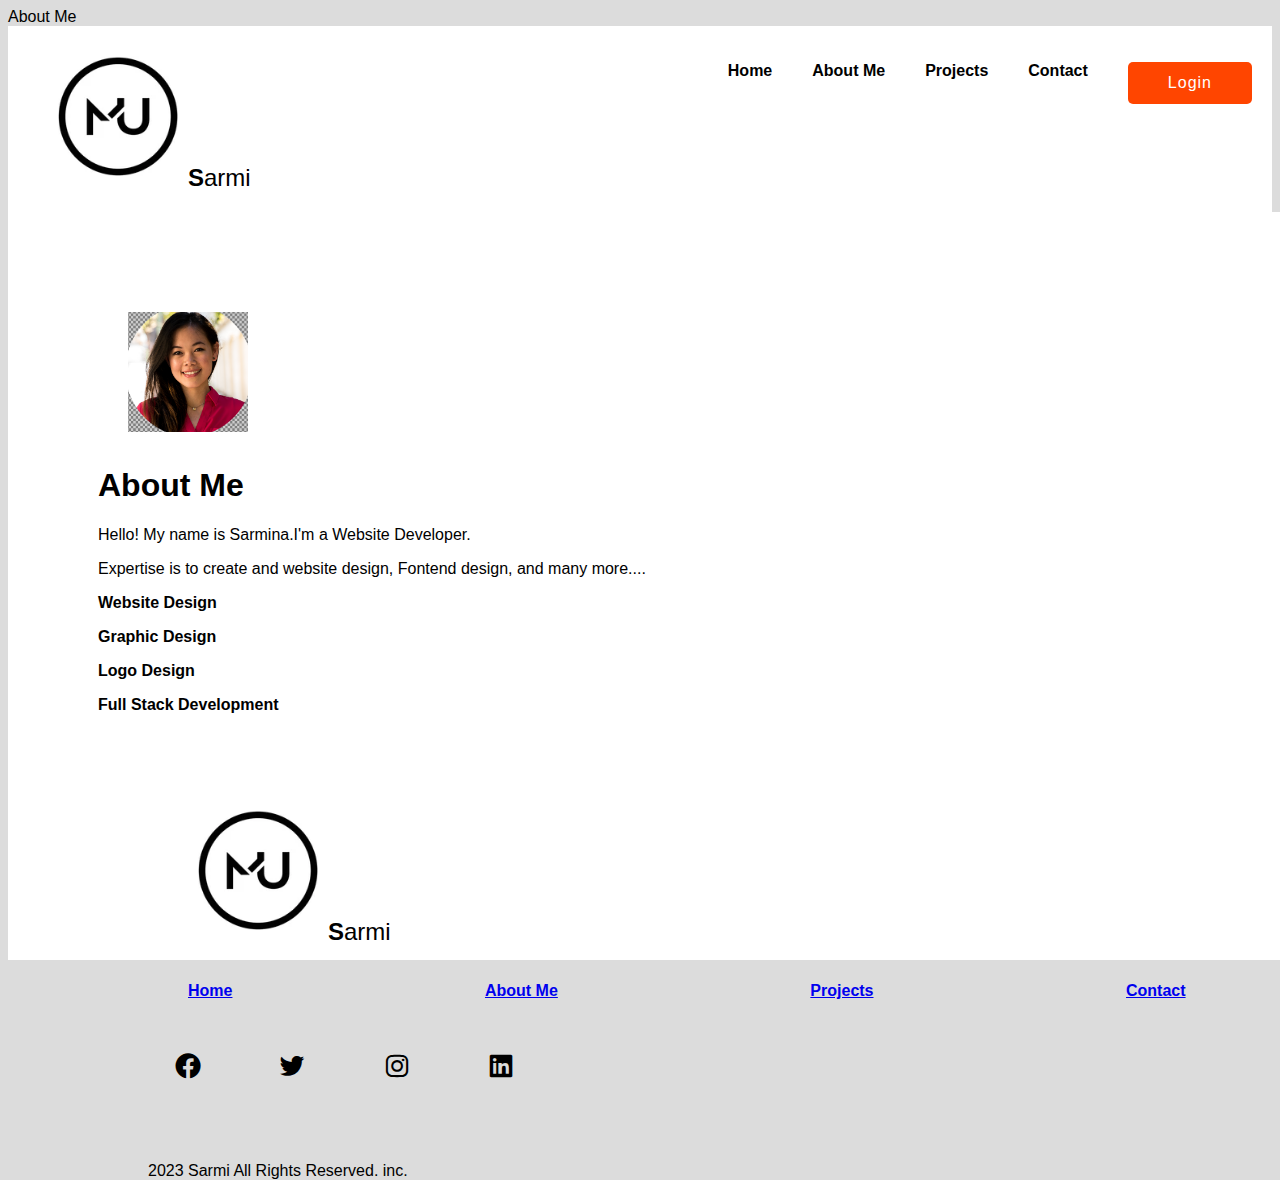
==== About.html @ b9dd0c70 "basic added" ====
<!DOCTYPE html>
<html lang="en">
<head>
    <meta charset="UTF-8">
    <meta name="viewport" content="width=device-width, initial-scale=1.0">
    <title>About</title>
    About Me<link rel="stylesheet" href="About.css">
    <link href='https://unpkg.com/boxicons@2.1.4/css/boxicons.min.css' rel='stylesheet'>
</head>
<body>
    <nav>
        <div class="img1">
            <div><img src="mu logo.png"><b>S</b>armi</div>
        </div>
        <ul>
            <li><a href="Nav.html" target="blank">Home</a></li>
            <li><a href="About.html" target="blank">About Me</a></li>
            <li><a href="Project.html" target="blank">Projects</a></li>
            <li><a href="Contact.html" target="blank">Contact</a></li>
            <li><a href="Login.html" target="blank" class="btn-box">Login</a></li>
        </ul>
    </nav>
    <section class="about">
        <div class="about-img">
            <img src="girl.png">
        </div>
        <div class="about.text">
            <h1>About Me</h1>
            <p>Hello! My name is Sarmina.I'm a Website Developer.</p>
            <p>Expertise is to create and website design, Fontend design, and many more....</p>
            <p><b>Website Design</b><br></p>
            <p><b>Graphic Design</b><br></p>
            <p><b>Logo Design</b><br></p>
            <p><b>Full Stack Development</b><br></p>

    <section class="logo">
        <div class="img1">
            <div><img src="mu logo.png"><b>S</b>armi</div>
        </div>
        <ul>
            <li><a href="#">Home</a></li>
            <li><a href="#">About Me</a></li>
            <li><a href="#">Projects</a></li>
            <li><a href="#">Contact</a></li>
        </ul>
        <div class="home-sci">
            <a href="#"><i class='bx bxl-facebook-circle'></i></a>
            <a href="#"><i class='bx bxl-twitter'></i></a>
            <a href="#"><i class='bx bxl-instagram'></i></a>
            <a href="#"><i class='bx bxl-linkedin-square'></i></a>
        </div>
        <p>2023 Sarmi All Rights Reserved. inc.</p>
    </section>
        
            
        </body>
        </html>


        </div>
    </section>

    
</body>
</html>
---- About.css ----
.{
    margin: 0;
    padding: 0;
    box-sizing: border-box;
    scroll-behavior: smooth;
}
body{
    background-color: gainsboro;
    font-family: Arial, Helvetica, sans-serif;
}
nav{
    display: flex;
    justify-content: space-between;
    background-color:white;
}
nav li{
    padding: 10px;
    margin: 10px;
}
nav li a{
    text-decoration: none;
    color: black;
    font-weight: bold;
    transition: 0.4s;
}
nav li :hover{
    color: black;
    transform: scale(1);
    background-color: blanchedalmond;
    padding: 10px;
    font-size: large;
}
img{
    width: 120px;
    height: 120px;
    padding: 10px;
    margin: auto;
    margin-left: 20px;
}
.img1{
    padding: 20px;
    font-size: x-large;
}
.about{
    height: 80%;
    width: 90%;
    padding: 90px;
    background: white;
}
.home-sci a{
    display: inline-flex;
    justify-content: center;
    align-items: center;
    width: 80px;
    height: 80px;
    background: transparent;
    border: 2px transparent;
    border-radius: 60%;
    font-size: 30px;
    color: black;
    text-decoration: none;
    margin: 10px 20px 40px 0;
}
.home-sci a:hover{
    background: white;
    color:black;
    box-shadow: 0 0 20px black;
}
.btn-box{
    display: inline-block;
    padding: 12px 40px;
    background: orangered;
    border-radius: 5px;
    font-size: 16px;
    color: white;
    letter-spacing: 1px;
    text-decoration: none;
    font-weight: 400;
}
.btn-box:hover {
    box-shadow: 0 0 5px orange,
    0 0 25px orange, 0 0 50px orange,
    0 0 100px orange, 0 0 200px orange
}
section{
    height: 40px;
    padding: 50px;
}
ul {
    display: flex;
    list-style: none;
    font-weight: bold;
    text-decoration: none;
    justify-content: space-between;
}
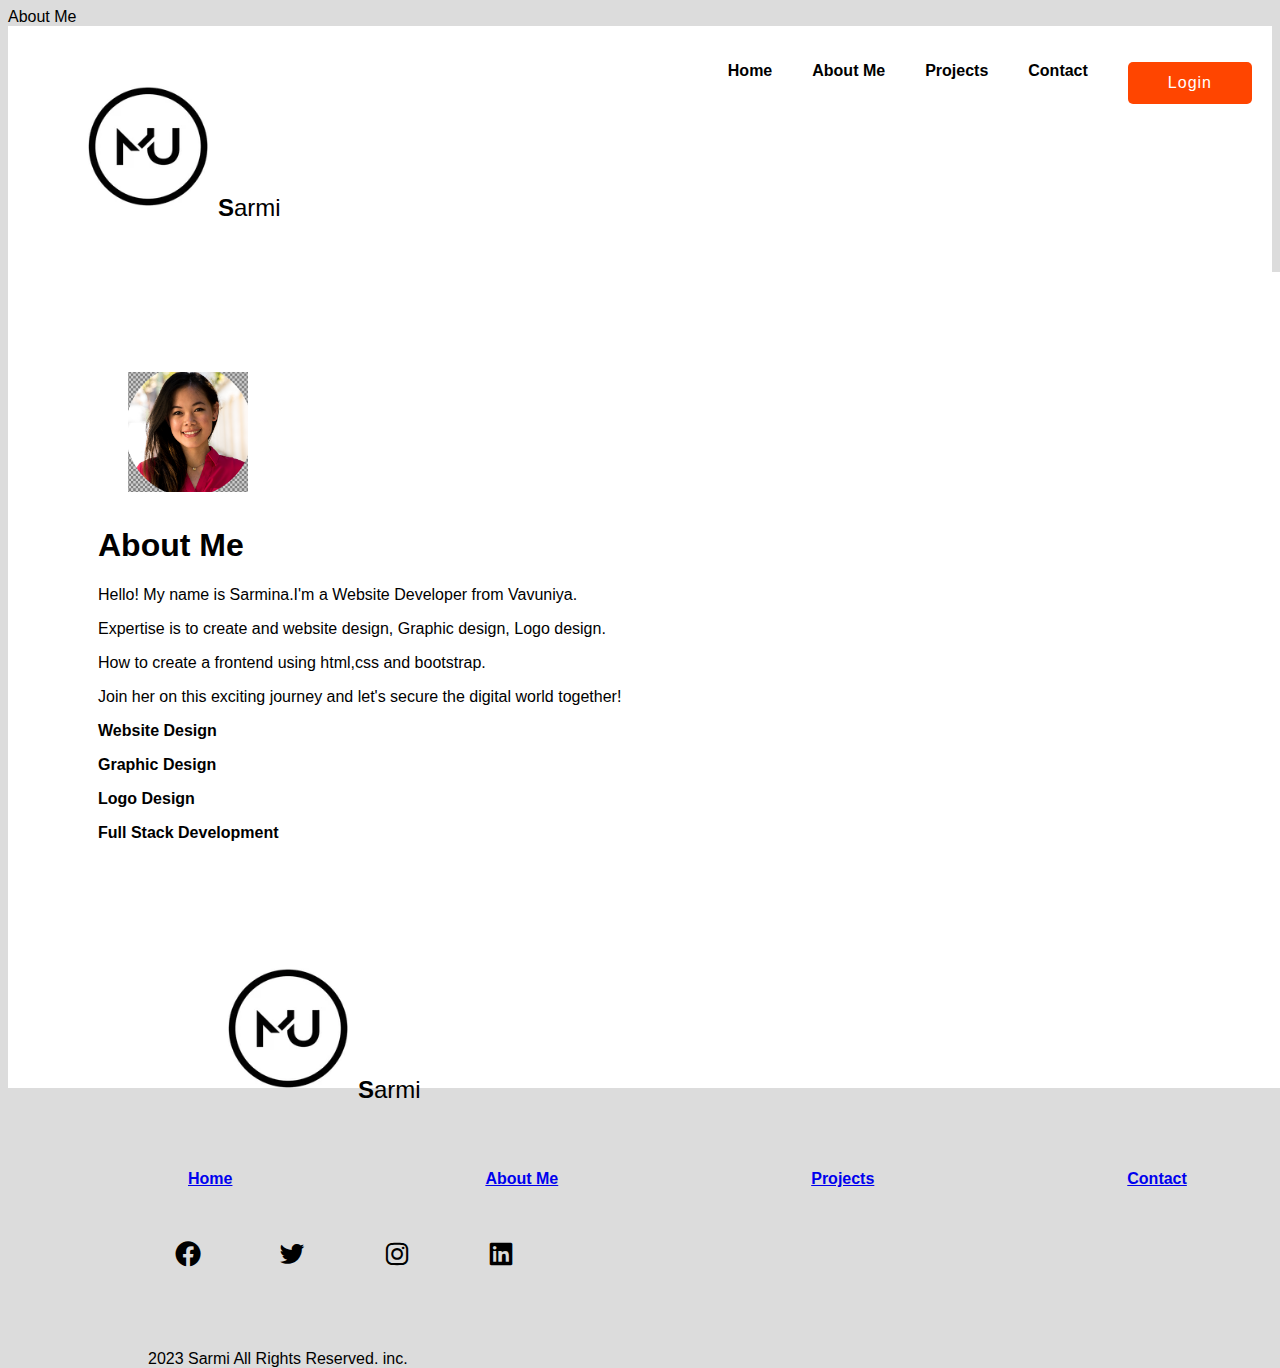
==== commit 52832fc6: "para included" ====
--- a/About.html
+++ b/About.html
@@ -13,7 +13,7 @@
             <div><img src="mu logo.png"><b>S</b>armi</div>
         </div>
         <ul>
-            <li><a href="Nav.html" target="blank">Home</a></li>
+            <li><a href="index.html" target="blank">Home</a></li>
             <li><a href="About.html" target="blank">About Me</a></li>
             <li><a href="Project.html" target="blank">Projects</a></li>
             <li><a href="Contact.html" target="blank">Contact</a></li>
@@ -26,8 +26,10 @@
         </div>
         <div class="about.text">
             <h1>About Me</h1>
-            <p>Hello! My name is Sarmina.I'm a Website Developer.</p>
-            <p>Expertise is to create and website design, Fontend design, and many more....</p>
+            <p>Hello! My name is Sarmina.I'm a Website Developer from Vavuniya.</p>
+            <p>Expertise is to create and website design, Graphic design, Logo design.</p>
+            <p>How to create a frontend using html,css and bootstrap.</p>
+            <p>Join her on this exciting journey and let's secure the digital world together!</p>
             <p><b>Website Design</b><br></p>
             <p><b>Graphic Design</b><br></p>
             <p><b>Logo Design</b><br></p>
@@ -51,11 +53,6 @@
         </div>
         <p>2023 Sarmi All Rights Reserved. inc.</p>
     </section>
-        
-            
-        </body>
-        </html>
-
 
         </div>
     </section>
--- a/About.css
+++ b/About.css
@@ -38,12 +38,12 @@
     margin-left: 20px;
 }
 .img1{
-    padding: 20px;
+    padding: 50px;
     font-size: x-large;
 }
 .about{
-    height: 80%;
-    width: 90%;
+    height: 60%;
+    width: 90.1%;
     padding: 90px;
     background: white;
 }
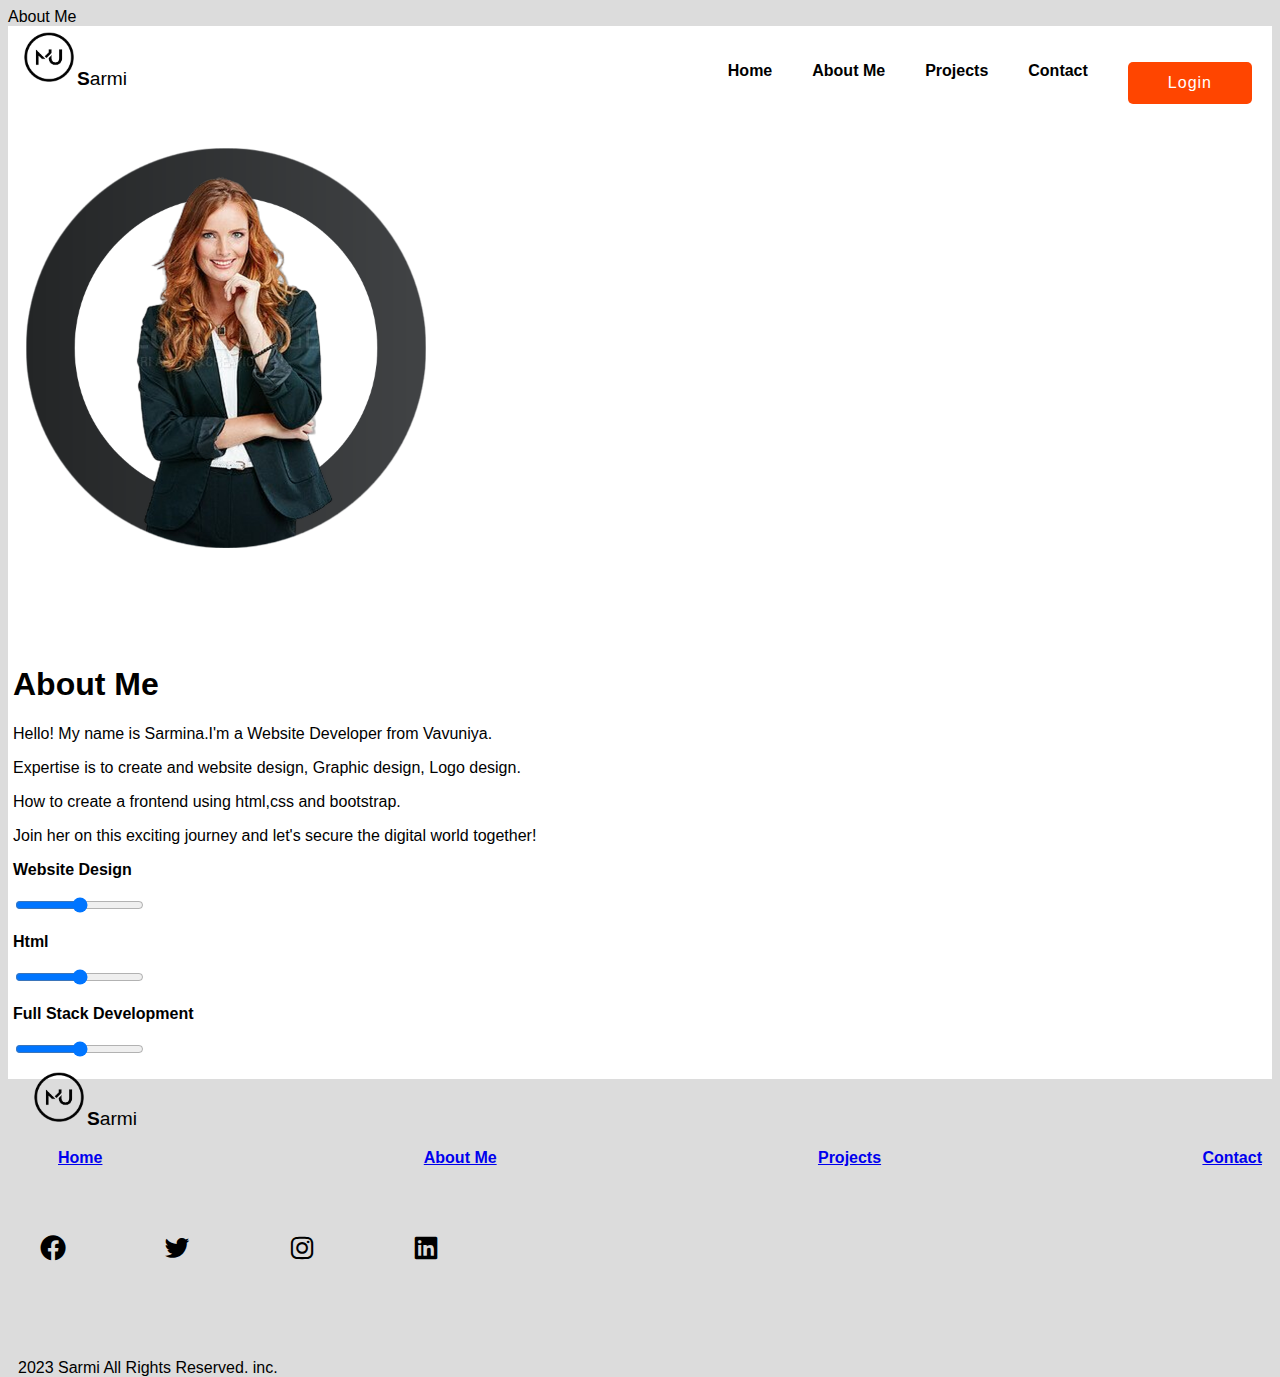
==== commit 6db9610e: "updated" ====
--- a/About.html
+++ b/About.html
@@ -10,7 +10,7 @@
 <body>
     <nav>
         <div class="img1">
-            <div><img src="mu logo.png"><b>S</b>armi</div>
+            <div><img src="mu_logo.png"><b>S</b>armi</div>
         </div>
         <ul>
             <li><a href="index.html" target="blank">Home</a></li>
@@ -21,8 +21,8 @@
         </ul>
     </nav>
     <section class="about">
-        <div class="about-img">
-            <img src="girl.png">
+        <div class="girl-img">
+            <img src="profile-pic.png">
         </div>
         <div class="about.text">
             <h1>About Me</h1>
@@ -30,14 +30,16 @@
             <p>Expertise is to create and website design, Graphic design, Logo design.</p>
             <p>How to create a frontend using html,css and bootstrap.</p>
             <p>Join her on this exciting journey and let's secure the digital world together!</p>
-            <p><b>Website Design</b><br></p>
-            <p><b>Graphic Design</b><br></p>
-            <p><b>Logo Design</b><br></p>
-            <p><b>Full Stack Development</b><br></p>
+            <p><b>Website Design</b></p>
+            <input type="range" value="5%">
+            <p><b>Html</b></p>
+            <input type="range" value="5%">
+            <p><b>Full Stack Development</b></p>
+            <input type="range" value="5%">
 
     <section class="logo">
         <div class="img1">
-            <div><img src="mu logo.png"><b>S</b>armi</div>
+            <div><img src="mu_logo.png"><b>S</b>armi</div>
         </div>
         <ul>
             <li><a href="#">Home</a></li>
--- a/About.css
+++ b/About.css
@@ -31,35 +31,45 @@
     font-size: large;
 }
 img{
-    width: 120px;
-    height: 120px;
-    padding: 10px;
+    width: 50px;
+    height: 50px;
+    padding: 3px;
     margin: auto;
-    margin-left: 20px;
+    margin-left: 10px;
 }
 .img1{
-    padding: 50px;
-    font-size: x-large;
+    padding: 3px;
+    font-size: larger;
 }
 .about{
-    height: 60%;
-    width: 90.1%;
-    padding: 90px;
-    background: white;
+    width: auto;
+    height: 50%;
+    padding: auto; 
+    background-color: white;
+}
+.girl-img{
+    width: 500px;
+    height: 500px;
+}
+.girl-img img{
+    width: 80%;
+    height: 80%;
+    object-fit: contain;
+    font-size: larger;
 }
 .home-sci a{
     display: inline-flex;
     justify-content: center;
     align-items: center;
-    width: 80px;
-    height: 80px;
+    width: 70px;
+    height: 70px;
     background: transparent;
     border: 2px transparent;
     border-radius: 60%;
     font-size: 30px;
     color: black;
     text-decoration: none;
-    margin: 10px 20px 40px 0;
+    margin: 30px 50px 60px 0;
 }
 .home-sci a:hover{
     background: white;
@@ -83,8 +93,8 @@
     0 0 100px orange, 0 0 200px orange
 }
 section{
-    height: 40px;
-    padding: 50px;
+    height: 3px;
+    padding: 5px;
 }
 ul {
     display: flex;
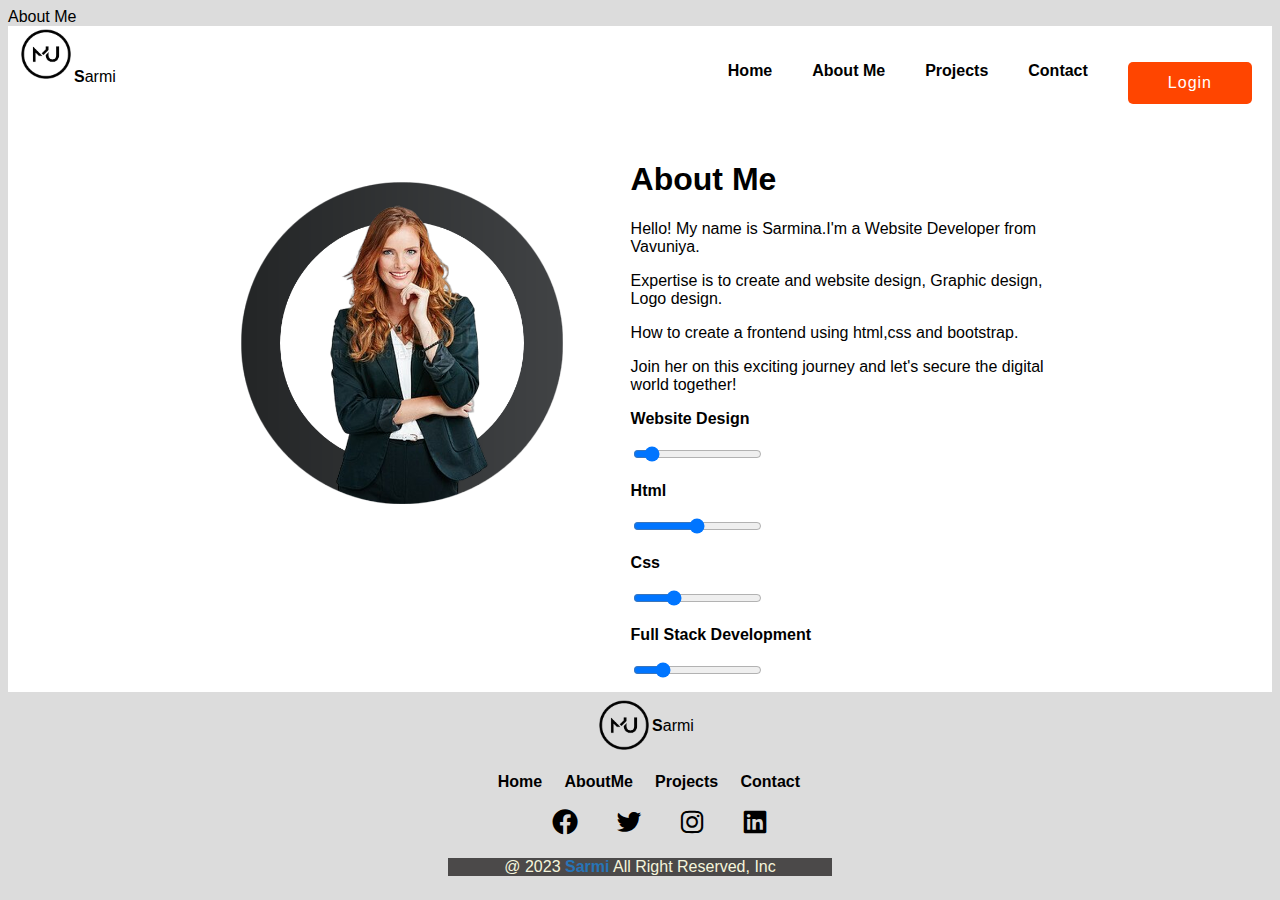
==== commit e5290012: "updated" ====
--- a/About.html
+++ b/About.html
@@ -12,7 +12,7 @@
         <div class="img1">
             <div><img src="mu_logo.png"><b>S</b>armi</div>
         </div>
-        <ul>
+        <ul class="top">
             <li><a href="index.html" target="blank">Home</a></li>
             <li><a href="About.html" target="blank">About Me</a></li>
             <li><a href="Project.html" target="blank">Projects</a></li>
@@ -21,6 +21,7 @@
         </ul>
     </nav>
     <section class="about">
+        <div class="full">
         <div class="girl-img">
             <img src="profile-pic.png">
         </div>
@@ -31,30 +32,33 @@
             <p>How to create a frontend using html,css and bootstrap.</p>
             <p>Join her on this exciting journey and let's secure the digital world together!</p>
             <p><b>Website Design</b></p>
-            <input type="range" value="5%">
+            <input type="range" value="10">
             <p><b>Html</b></p>
-            <input type="range" value="5%">
+            <input type="range" value="50">
+            <p><b>Css</b></p>
+            <input type="range" value="30">
             <p><b>Full Stack Development</b></p>
-            <input type="range" value="5%">
-
+            <input type="range" value="20">
+        </div>
+    </div>
     <section class="logo">
         <div class="img1">
-            <div><img src="mu_logo.png"><b>S</b>armi</div>
+            <div class="img2"><img src="mu_logo.png"></div>
+            <div class="img3"><b>S</b>armi</div>
         </div>
-        <ul>
-            <li><a href="#">Home</a></li>
-            <li><a href="#">About Me</a></li>
-            <li><a href="#">Projects</a></li>
-            <li><a href="#">Contact</a></li>
+        <ul class="align">
+            <li><a class="s" href="index.html" target="blank">Home</a></li>&nbsp&nbsp&nbsp&nbsp&nbsp
+            <li><a  class="s"href="About.html" target="blank">AboutMe</a></li>&nbsp&nbsp&nbsp&nbsp&nbsp
+            <li><a class="s" href="Project.html" target="blank">Projects</a></li>&nbsp&nbsp&nbsp&nbsp&nbsp
+            <li><a class="s" href="Contact.html" target="blank">Contact</a></li>&nbsp&nbsp&nbsp&nbsp&nbsp
         </ul>
         <div class="home-sci">
-            <a href="#"><i class='bx bxl-facebook-circle'></i></a>
-            <a href="#"><i class='bx bxl-twitter'></i></a>
-            <a href="#"><i class='bx bxl-instagram'></i></a>
-            <a href="#"><i class='bx bxl-linkedin-square'></i></a>
+            <a href="#"><i class='bx bxl-facebook-circle' style="color: black;"></i></a>&nbsp&nbsp&nbsp&nbsp
+            <a href="#"><i class='bx bxl-twitter' style="color: black;"></i></a>&nbsp&nbsp&nbsp&nbsp
+            <a href="#"><i class='bx bxl-instagram' style="color: black;"></i></a>&nbsp&nbsp&nbsp&nbsp
+            <a href="#"><i class='bx bxl-linkedin-square' style="color: black;"></i></a>&nbsp&nbsp&nbsp&nbsp
         </div>
-        <p>2023 Sarmi All Rights Reserved. inc.</p>
-    </section>
+        <p class="under">@ 2023 <a href="#" class="sarmi"><b>Sarmi</b></a> All Right Reserved, Inc  </p>
 
         </div>
     </section>
--- a/About.css
+++ b/About.css
@@ -1,9 +1,3 @@
-.{
-    margin: 0;
-    padding: 0;
-    box-sizing: border-box;
-    scroll-behavior: smooth;
-}
 body{
     background-color: gainsboro;
     font-family: Arial, Helvetica, sans-serif;
@@ -38,13 +32,17 @@
     margin-left: 10px;
 }
 .img1{
-    padding: 3px;
-    font-size: larger;
+    display: flex;
+    justify-content: center;
+}
+.img2{
+    margin-top: 15px;
+}
+.img3{
+    margin-top: 35px;
 }
 .about{
-    width: auto;
-    height: 50%;
-    padding: auto; 
+    height: 60%;
     background-color: white;
 }
 .girl-img{
@@ -56,20 +54,6 @@
     height: 80%;
     object-fit: contain;
     font-size: larger;
-}
-.home-sci a{
-    display: inline-flex;
-    justify-content: center;
-    align-items: center;
-    width: 70px;
-    height: 70px;
-    background: transparent;
-    border: 2px transparent;
-    border-radius: 60%;
-    font-size: 30px;
-    color: black;
-    text-decoration: none;
-    margin: 30px 50px 60px 0;
 }
 .home-sci a:hover{
     background: white;
@@ -93,13 +77,50 @@
     0 0 100px orange, 0 0 200px orange
 }
 section{
-    height: 3px;
-    padding: 5px;
-}
-ul {
+    padding: 0 220px;
+    height: 10px;
+}ul {
     display: flex;
     list-style: none;
     font-weight: bold;
     text-decoration: none;
     justify-content: space-between;
 }
+.top{
+    display: flex;
+    list-style: none;
+    font-weight: bold;
+    text-decoration: none;
+    justify-content: space-between;
+}
+.align{
+   display: flex;
+   justify-content: center;
+   list-style: none;
+}
+.s{
+    text-decoration: none;
+    color: black 
+}
+.home-sci{
+    display: flex;
+    justify-content: center;
+    font-size: 30px;
+    color: black;
+    margin-left: 74px;
+}
+.full{
+    display: flex;
+}
+.about.text{
+    margin-left: 100px;
+}
+.under{
+    text-align: center;
+    background-color: rgb(75, 73, 73);
+    color: beige;
+}
+.sarmi{
+    text-decoration: none;
+    color: rgb(39, 116, 183);
+}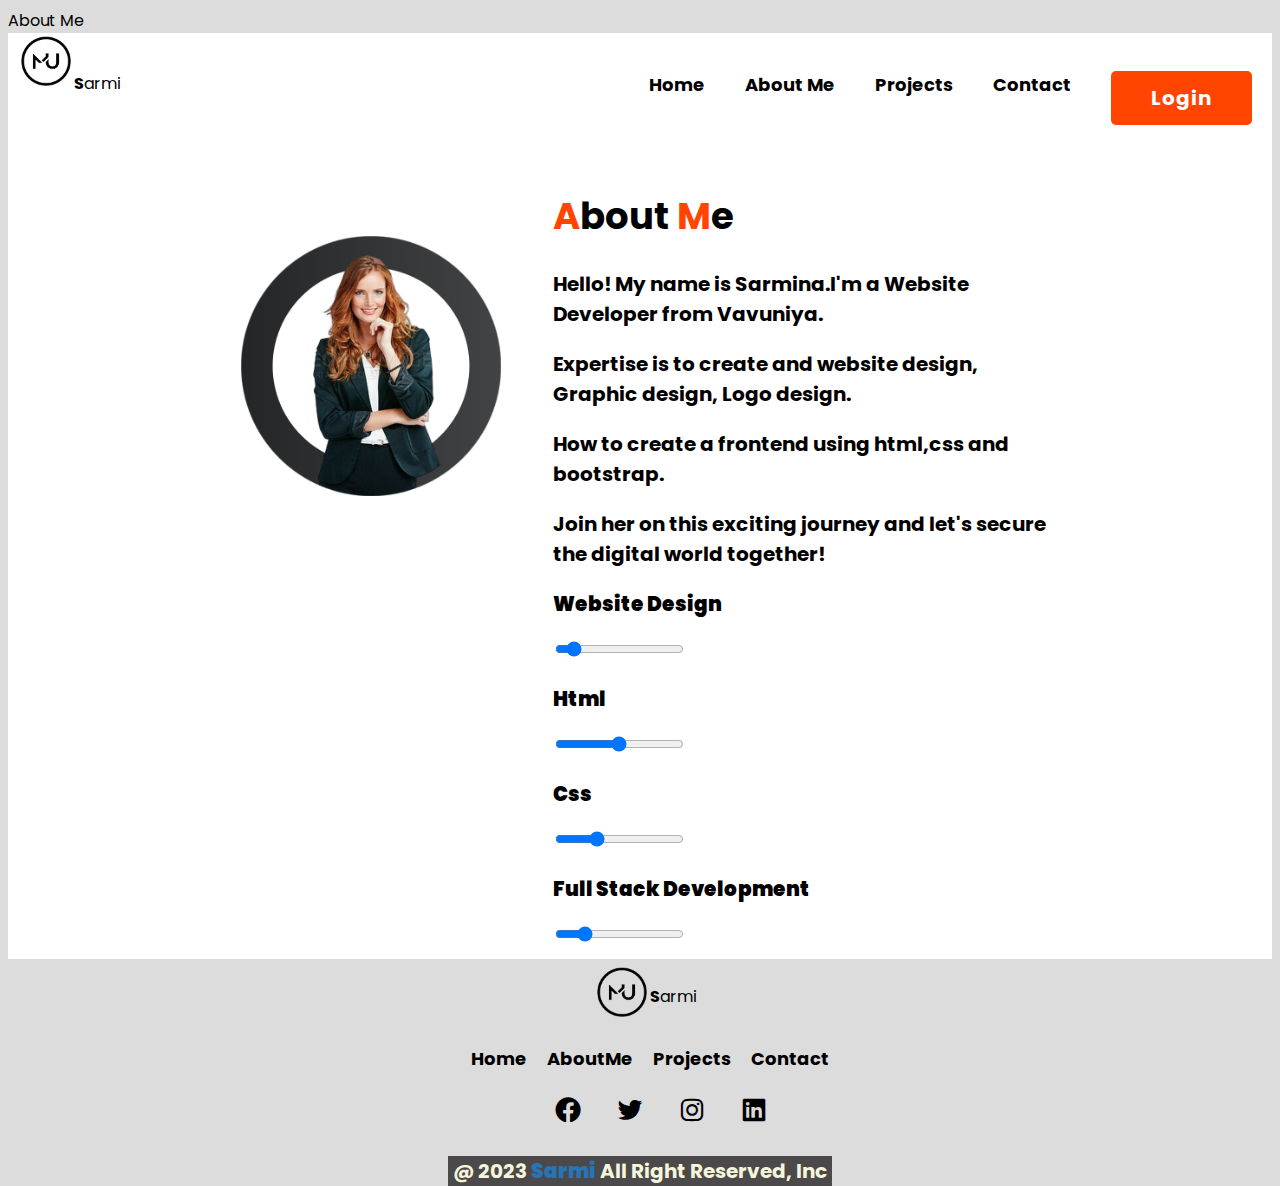
==== commit c5db1400: "new updates" ====
--- a/About.html
+++ b/About.html
@@ -6,6 +6,9 @@
     <title>About</title>
     About Me<link rel="stylesheet" href="About.css">
     <link href='https://unpkg.com/boxicons@2.1.4/css/boxicons.min.css' rel='stylesheet'>
+    <style>
+        @import url('https://fonts.googleapis.com/css2?family=Poppins:wght@100&display=swap');
+      </style>
 </head>
 <body>
     <nav>
@@ -26,7 +29,7 @@
             <img src="profile-pic.png">
         </div>
         <div class="about.text">
-            <h1>About Me</h1>
+            <h1><span>A</span>bout <span>M</span>e</h1>
             <p>Hello! My name is Sarmina.I'm a Website Developer from Vavuniya.</p>
             <p>Expertise is to create and website design, Graphic design, Logo design.</p>
             <p>How to create a frontend using html,css and bootstrap.</p>
--- a/About.css
+++ b/About.css
@@ -1,6 +1,11 @@
+@media (max-width:820px){
+    .home.content{
+        display: block;
+    }
+}
 body{
     background-color: gainsboro;
-    font-family: Arial, Helvetica, sans-serif;
+    font-family: 'Poppins', sans-serif;
 }
 nav{
     display: flex;
@@ -65,11 +70,11 @@
     padding: 12px 40px;
     background: orangered;
     border-radius: 5px;
-    font-size: 16px;
+    font-size: 20px;
     color: white;
     letter-spacing: 1px;
     text-decoration: none;
-    font-weight: 400;
+    font-weight: bold;
 }
 .btn-box:hover {
     box-shadow: 0 0 5px orange,
@@ -83,6 +88,7 @@
     display: flex;
     list-style: none;
     font-weight: bold;
+    font-size: 18px;
     text-decoration: none;
     justify-content: space-between;
 }
@@ -112,6 +118,16 @@
 .full{
     display: flex;
 }
+p{
+    font-size: 20px;
+    font-weight: bold;
+}
+span{
+    color: orangered;
+}
+h1{
+    font-size: 37px;
+}
 .about.text{
     margin-left: 100px;
 }
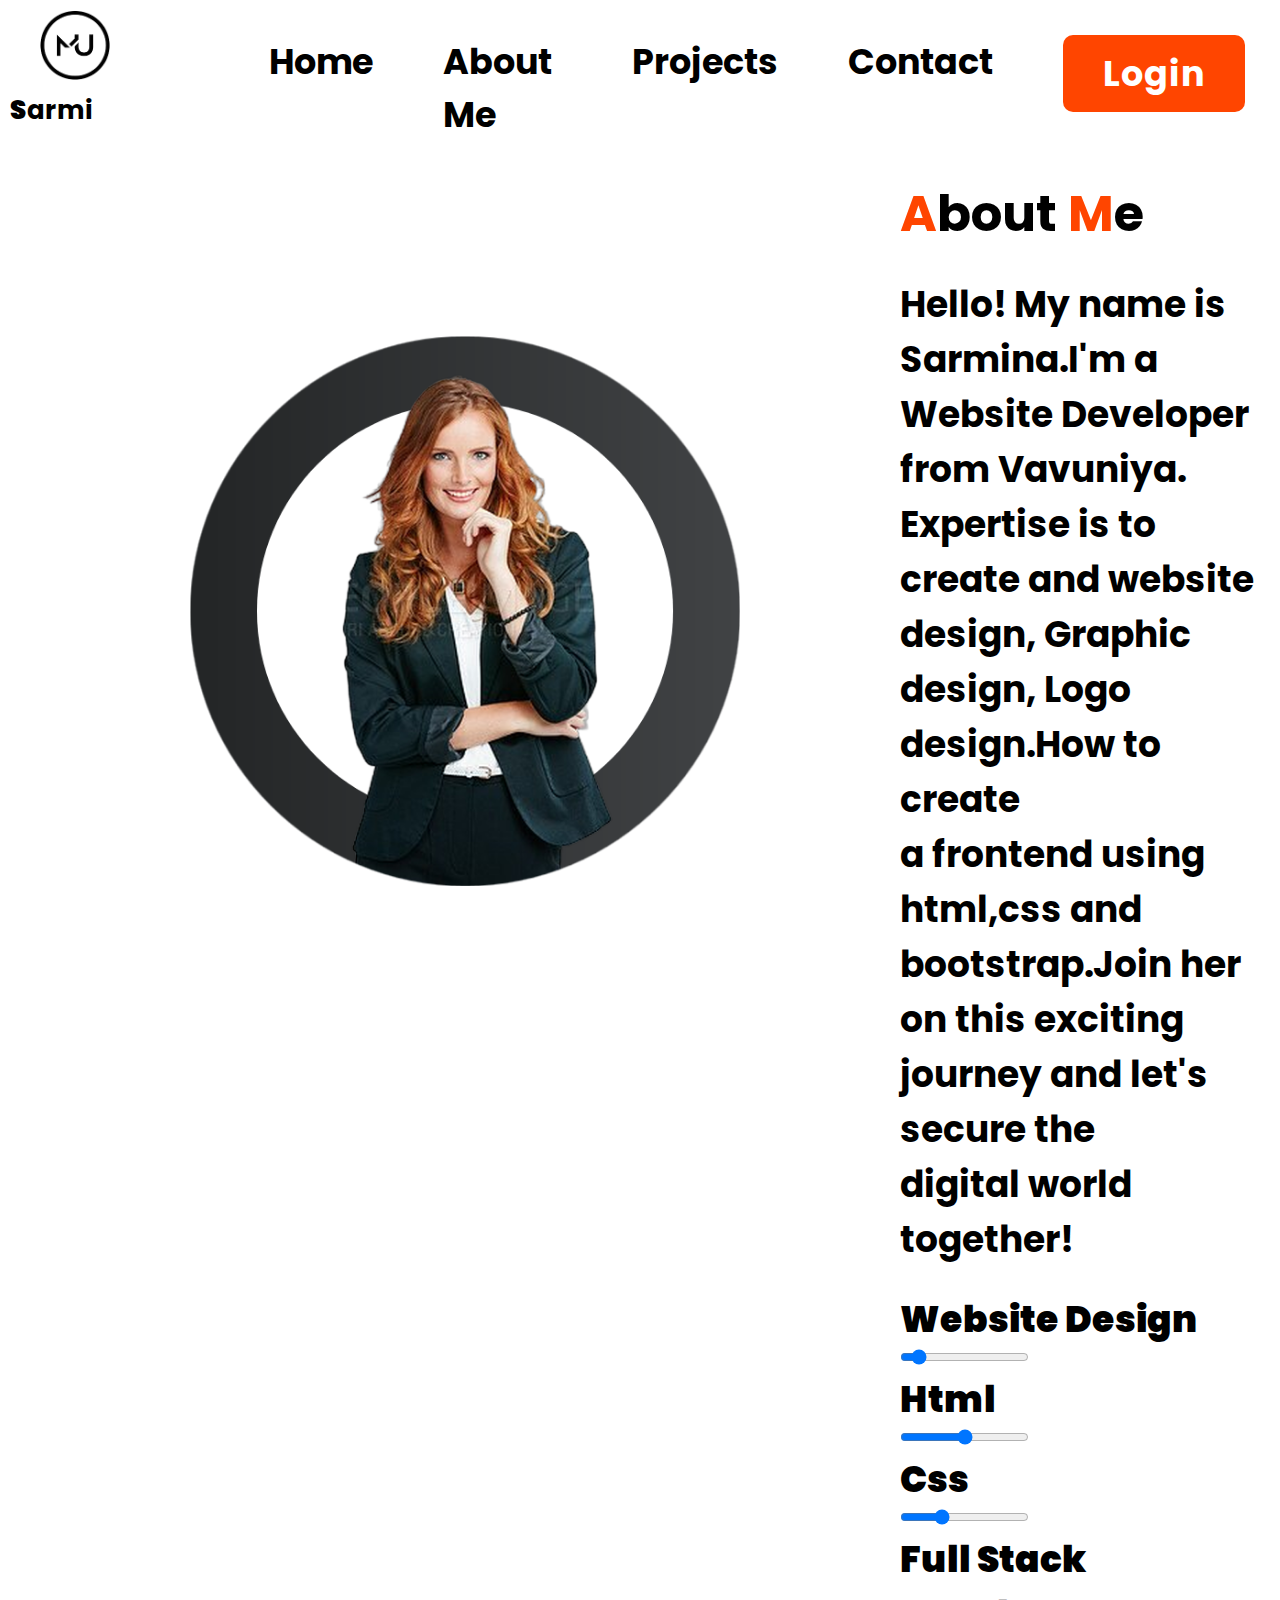
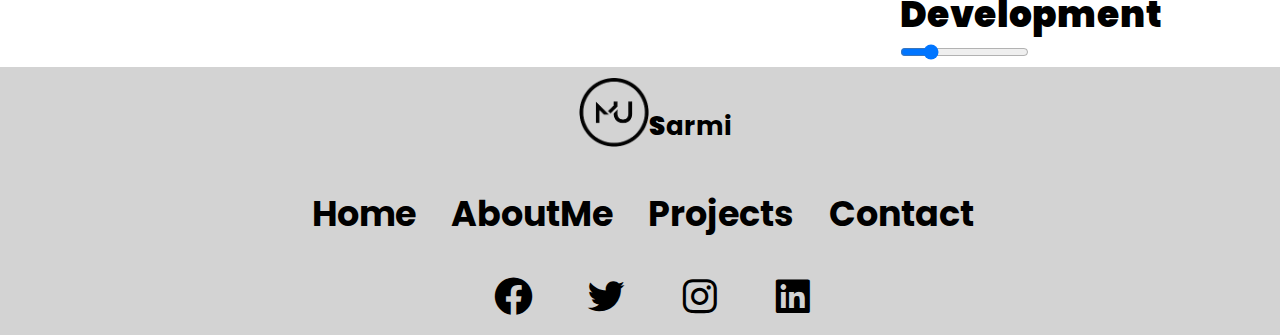
==== commit 3dc8767c: "files updated" ====
--- a/About.html
+++ b/About.html
@@ -4,11 +4,11 @@
     <meta charset="UTF-8">
     <meta name="viewport" content="width=device-width, initial-scale=1.0">
     <title>About</title>
-    About Me<link rel="stylesheet" href="About.css">
+    <link rel="stylesheet" href="About.css">
     <link href='https://unpkg.com/boxicons@2.1.4/css/boxicons.min.css' rel='stylesheet'>
     <style>
-        @import url('https://fonts.googleapis.com/css2?family=Poppins:wght@100&display=swap');
-      </style>
+        @import url('https://fonts.googleapis.com/css2?family=Poppins:wght@300&display=swap');
+    </style>
 </head>
 <body>
     <nav>
@@ -29,11 +29,13 @@
             <img src="profile-pic.png">
         </div>
         <div class="about.text">
-            <h1><span>A</span>bout <span>M</span>e</h1>
-            <p>Hello! My name is Sarmina.I'm a Website Developer from Vavuniya.</p>
-            <p>Expertise is to create and website design, Graphic design, Logo design.</p>
-            <p>How to create a frontend using html,css and bootstrap.</p>
-            <p>Join her on this exciting journey and let's secure the digital world together!</p>
+            <h1><span>A</span>bout <span>M</span>e</h1><br>
+            <p>Hello! My name is Sarmina.I'm a Website Developer<br> 
+               from Vavuniya. Expertise is to create and website<br> 
+               design, Graphic design, Logo design.How to create<br> 
+               a frontend using html,css and bootstrap.Join her<br> 
+               on this exciting journey and let's secure the<br> 
+               digital world together!</p><br>
             <p><b>Website Design</b></p>
             <input type="range" value="10">
             <p><b>Html</b></p>
@@ -45,6 +47,7 @@
         </div>
     </div>
     <section class="logo">
+        <div class="footer">
         <div class="img1">
             <div class="img2"><img src="mu_logo.png"></div>
             <div class="img3"><b>S</b>armi</div>
@@ -61,7 +64,6 @@
             <a href="#"><i class='bx bxl-instagram' style="color: black;"></i></a>&nbsp&nbsp&nbsp&nbsp
             <a href="#"><i class='bx bxl-linkedin-square' style="color: black;"></i></a>&nbsp&nbsp&nbsp&nbsp
         </div>
-        <p class="under">@ 2023 <a href="#" class="sarmi"><b>Sarmi</b></a> All Right Reserved, Inc  </p>
 
         </div>
     </section>
--- a/About.css
+++ b/About.css
@@ -4,8 +4,14 @@
     }
 }
 body{
-    background-color: gainsboro;
+    /* background-color: gainsboro; */
     font-family: 'Poppins', sans-serif;
+}
+*{
+    margin: 0;
+    /* padding: 0; */
+    box-sizing: border-box;
+    /* scroll-behavior: smooth; */
 }
 nav{
     display: flex;
@@ -13,7 +19,7 @@
     background-color:white;
 }
 nav li{
-    padding: 10px;
+    padding: 25px;
     margin: 10px;
 }
 nav li a{
@@ -25,52 +31,54 @@
 nav li :hover{
     color: black;
     transform: scale(1);
-    background-color: blanchedalmond;
-    padding: 10px;
-    font-size: large;
+    background-color: lightcoral;
+    color: white;
+    padding: 15px;
+    border-radius: 10px;
+    font-size: larger;
 }
 img{
-    width: 50px;
-    height: 50px;
-    padding: 3px;
-    margin: auto;
-    margin-left: 10px;
+    width: 70px;
+    height: 70px;
+    margin-left: 30px;
 }
 .img1{
     display: flex;
     justify-content: center;
+    padding: 10px;
+    font-size: 26px;
+    font-weight: bold;
+    height: 120px;
 }
-.img2{
-    margin-top: 15px;
+.footer{
+    background-color: lightgray;
 }
 .img3{
-    margin-top: 35px;
-}
-.about{
-    height: 60%;
-    background-color: white;
+    margin-top: 30px;
+    font-size: 26px;
 }
 .girl-img{
-    width: 500px;
-    height: 500px;
+    width: 1170px;
+    height: 980px;
+    padding: 160px;
 }
 .girl-img img{
-    width: 80%;
-    height: 80%;
+    width: 550px;
+    height: 550px;
     object-fit: contain;
-    font-size: larger;
 }
 .home-sci a:hover{
     background: white;
     color:black;
+    border-radius: 50px;
     box-shadow: 0 0 20px black;
 }
 .btn-box{
     display: inline-block;
     padding: 12px 40px;
     background: orangered;
-    border-radius: 5px;
-    font-size: 20px;
+    border-radius: 10px;
+    font-size: 35px;
     color: white;
     letter-spacing: 1px;
     text-decoration: none;
@@ -81,21 +89,11 @@
     0 0 25px orange, 0 0 50px orange,
     0 0 100px orange, 0 0 200px orange
 }
-section{
-    padding: 0 220px;
-    height: 10px;
-}ul {
-    display: flex;
-    list-style: none;
-    font-weight: bold;
-    font-size: 18px;
-    text-decoration: none;
-    justify-content: space-between;
-}
 .top{
     display: flex;
     list-style: none;
     font-weight: bold;
+    font-size: 35px;
     text-decoration: none;
     justify-content: space-between;
 }
@@ -103,6 +101,9 @@
    display: flex;
    justify-content: center;
    list-style: none;
+   font-size: 35px;
+   height: 80px;
+   font-weight: bold;
 }
 .s{
     text-decoration: none;
@@ -111,32 +112,30 @@
 .home-sci{
     display: flex;
     justify-content: center;
-    font-size: 30px;
+    font-size: 45px;
     color: black;
     margin-left: 74px;
+    /* height: 60px; */
 }
 .full{
     display: flex;
 }
 p{
-    font-size: 20px;
+    font-size: 36px;
     font-weight: bold;
 }
 span{
     color: orangered;
 }
 h1{
-    font-size: 37px;
+    font-size: 50px;
 }
-.about.text{
-    margin-left: 100px;
-}
-.under{
+/* .under{
     text-align: center;
     background-color: rgb(75, 73, 73);
     color: beige;
-}
-.sarmi{
+} */
+/* .sarmi{
     text-decoration: none;
     color: rgb(39, 116, 183);
-}+} */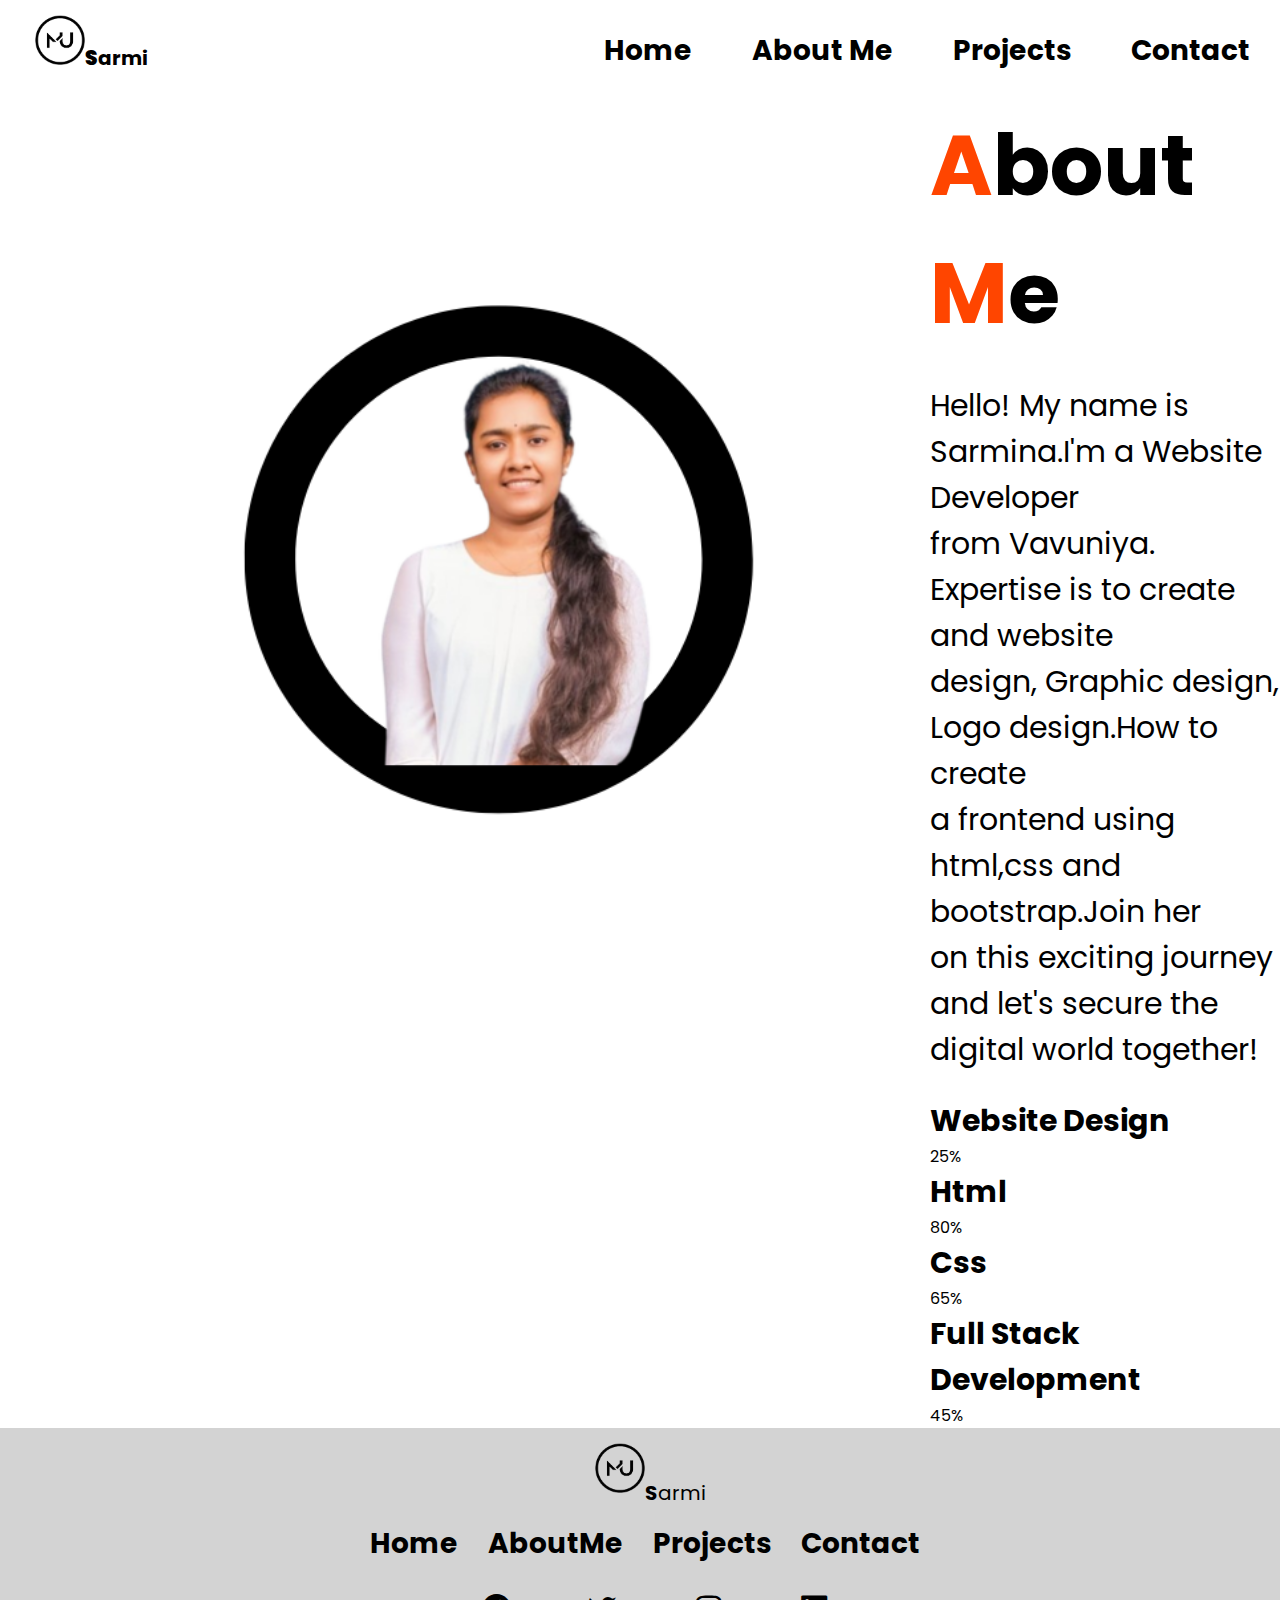
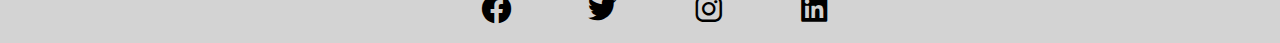
==== commit 6e19e797: "files modified" ====
--- a/About.html
+++ b/About.html
@@ -5,6 +5,7 @@
     <meta name="viewport" content="width=device-width, initial-scale=1.0">
     <title>About</title>
     <link rel="stylesheet" href="About.css">
+    <link href="https://cdn.jsdelivr.net/npm/bootstrap@5.3.2/dist/css/bootstrap.min.css" rel="stylesheet" integrity="sha384-T3c6CoIi6uLrA9TneNEoa7RxnatzjcDSCmG1MXxSR1GAsXEV/Dwwykc2MPK8M2HN" crossorigin="anonymous">
     <link href='https://unpkg.com/boxicons@2.1.4/css/boxicons.min.css' rel='stylesheet'>
     <style>
         @import url('https://fonts.googleapis.com/css2?family=Poppins:wght@300&display=swap');
@@ -20,13 +21,13 @@
             <li><a href="About.html" target="blank">About Me</a></li>
             <li><a href="Project.html" target="blank">Projects</a></li>
             <li><a href="Contact.html" target="blank">Contact</a></li>
-            <li><a href="Login.html" target="blank" class="btn-box">Login</a></li>
+            <!-- <li><a href="Login.html" target="blank" class="btn-box">Login</a></li> -->
         </ul>
     </nav>
     <section class="about">
         <div class="full">
         <div class="girl-img">
-            <img src="profile-pic.png">
+            <img src="profile-photo.png">
         </div>
         <div class="about.text">
             <h1><span>A</span>bout <span>M</span>e</h1><br>
@@ -37,15 +38,25 @@
                on this exciting journey and let's secure the<br> 
                digital world together!</p><br>
             <p><b>Website Design</b></p>
-            <input type="range" value="10">
+                <div class="progress" role="progressbar" aria-label="Example with label" aria-valuenow="25" aria-valuemin="0" aria-valuemax="100">
+                    <div class="progress-bar" style="width: 25%">25%</div>
+                </div>
             <p><b>Html</b></p>
-            <input type="range" value="50">
+                <div class="progress" role="progressbar" aria-label="Example with label" aria-valuenow="25" aria-valuemin="0" aria-valuemax="100">
+                    <div class="progress-bar" style="width: 80%">80%</div>
+                </div>
             <p><b>Css</b></p>
-            <input type="range" value="30">
+                <div class="progress" role="progressbar" aria-label="Example with label" aria-valuenow="25" aria-valuemin="0" aria-valuemax="100">
+                    <div class="progress-bar" style="width: 65%">65%</div>
+                </div>
             <p><b>Full Stack Development</b></p>
-            <input type="range" value="20">
+                <div class="progress" role="progressbar" aria-label="Example with label" aria-valuenow="25" aria-valuemin="0" aria-valuemax="100">
+                    <div class="progress-bar" style="width: 45%">45%</div>
+                </div>        
         </div>
-    </div>
+        </div>
+    </section>
+
     <section class="logo">
         <div class="footer">
         <div class="img1">
@@ -59,10 +70,10 @@
             <li><a class="s" href="Contact.html" target="blank">Contact</a></li>&nbsp&nbsp&nbsp&nbsp&nbsp
         </ul>
         <div class="home-sci">
-            <a href="#"><i class='bx bxl-facebook-circle' style="color: black;"></i></a>&nbsp&nbsp&nbsp&nbsp
-            <a href="#"><i class='bx bxl-twitter' style="color: black;"></i></a>&nbsp&nbsp&nbsp&nbsp
-            <a href="#"><i class='bx bxl-instagram' style="color: black;"></i></a>&nbsp&nbsp&nbsp&nbsp
-            <a href="#"><i class='bx bxl-linkedin-square' style="color: black;"></i></a>&nbsp&nbsp&nbsp&nbsp
+            <a href="https://web.facebook.com/login/?_rdc=1&_rdr"><i class='bx bxl-facebook-circle' style="color: black;"></i></a>&nbsp&nbsp&nbsp&nbsp
+            <a href="http://www.discardless.eu/twitter.com/login62b1.html?lang=en-gb"><i class='bx bxl-twitter' style="color: black;"></i></a>&nbsp&nbsp&nbsp&nbsp
+            <a href="https://www.instagram.com/accounts/login/?hl=en"><i class='bx bxl-instagram' style="color: black;"></i></a>&nbsp&nbsp&nbsp&nbsp
+            <a href="https://www.linkedin.com/login"><i class='bx bxl-linkedin-square' style="color: black;"></i></a>&nbsp&nbsp&nbsp&nbsp
         </div>
 
         </div>
--- a/About.css
+++ b/About.css
@@ -4,28 +4,25 @@
     }
 }
 body{
-    /* background-color: gainsboro; */
     font-family: 'Poppins', sans-serif;
 }
 *{
     margin: 0;
-    /* padding: 0; */
     box-sizing: border-box;
-    /* scroll-behavior: smooth; */
 }
 nav{
     display: flex;
     justify-content: space-between;
     background-color:white;
+    font-weight: bold;
 }
 nav li{
-    padding: 25px;
+    padding: 20px;
     margin: 10px;
 }
 nav li a{
     text-decoration: none;
     color: black;
-    font-weight: bold;
     transition: 0.4s;
 }
 nav li :hover{
@@ -33,67 +30,60 @@
     transform: scale(1);
     background-color: lightcoral;
     color: white;
-    padding: 15px;
+    padding: 10px;
     border-radius: 10px;
     font-size: larger;
 }
 img{
-    width: 70px;
-    height: 70px;
-    margin-left: 30px;
+    width: 50px;
+    height: 50px;
+    margin-left: 20px;
 }
 .img1{
     display: flex;
     justify-content: center;
-    padding: 10px;
-    font-size: 26px;
-    font-weight: bold;
-    height: 120px;
+    padding: 15px;
+    font-size: 20px;
 }
 .footer{
     background-color: lightgray;
 }
 .img3{
-    margin-top: 30px;
-    font-size: 26px;
+    margin-top: 35px;
+    font-size: 20px;
 }
 .girl-img{
-    width: 1170px;
-    height: 980px;
-    padding: 160px;
+    width: 950px;
+    height: 950px;
+    padding: 80px;
 }
 .girl-img img{
-    width: 550px;
-    height: 550px;
+    width: 750px;
+    height: 750px;
     object-fit: contain;
+}
+.home-sci a{
+    display: inline-flex;
+    justify-content: center;
+    align-items: center;
+    width: 70px;
+    height: 70px;
+    /* background: transparent; */
+    border: 2px transparent;
+    border-radius: 50%;
+    font-size: 35px;
+    color: black;
+    text-decoration: none;
 }
 .home-sci a:hover{
     background: white;
     color:black;
-    border-radius: 50px;
     box-shadow: 0 0 20px black;
-}
-.btn-box{
-    display: inline-block;
-    padding: 12px 40px;
-    background: orangered;
-    border-radius: 10px;
-    font-size: 35px;
-    color: white;
-    letter-spacing: 1px;
-    text-decoration: none;
-    font-weight: bold;
-}
-.btn-box:hover {
-    box-shadow: 0 0 5px orange,
-    0 0 25px orange, 0 0 50px orange,
-    0 0 100px orange, 0 0 200px orange
 }
 .top{
     display: flex;
     list-style: none;
-    font-weight: bold;
-    font-size: 35px;
+    font-size: 28px;
     text-decoration: none;
     justify-content: space-between;
 }
@@ -101,8 +91,8 @@
    display: flex;
    justify-content: center;
    list-style: none;
-   font-size: 35px;
-   height: 80px;
+   font-size: 28px;
+   height: 50px;
    font-weight: bold;
 }
 .s{
@@ -112,30 +102,20 @@
 .home-sci{
     display: flex;
     justify-content: center;
-    font-size: 45px;
+    font-size: 35px;
     color: black;
-    margin-left: 74px;
-    /* height: 60px; */
+    margin-left: 66px;
 }
 .full{
     display: flex;
 }
 p{
-    font-size: 36px;
-    font-weight: bold;
+    font-size: 30px;
 }
 span{
     color: orangered;
 }
 h1{
-    font-size: 50px;
+    font-size: 85px;
 }
-/* .under{
-    text-align: center;
-    background-color: rgb(75, 73, 73);
-    color: beige;
-} */
-/* .sarmi{
-    text-decoration: none;
-    color: rgb(39, 116, 183);
-} */+
